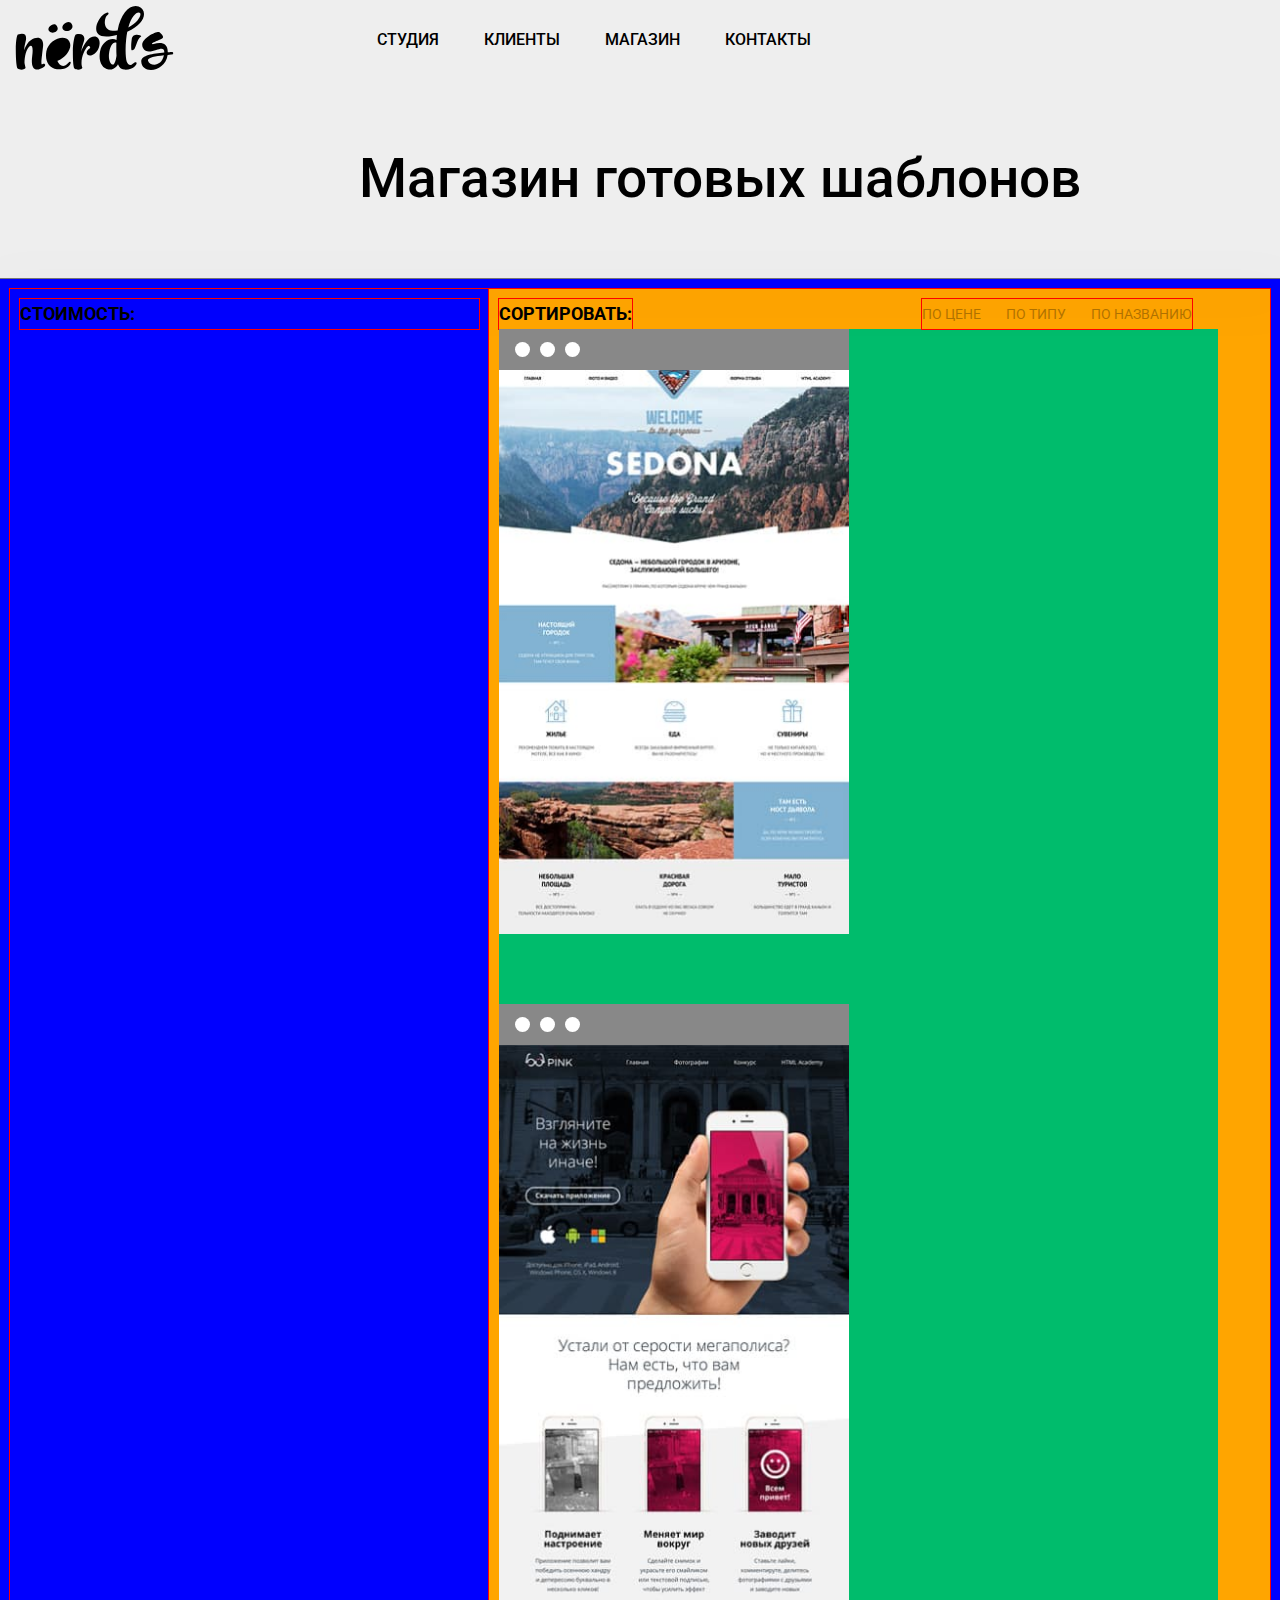
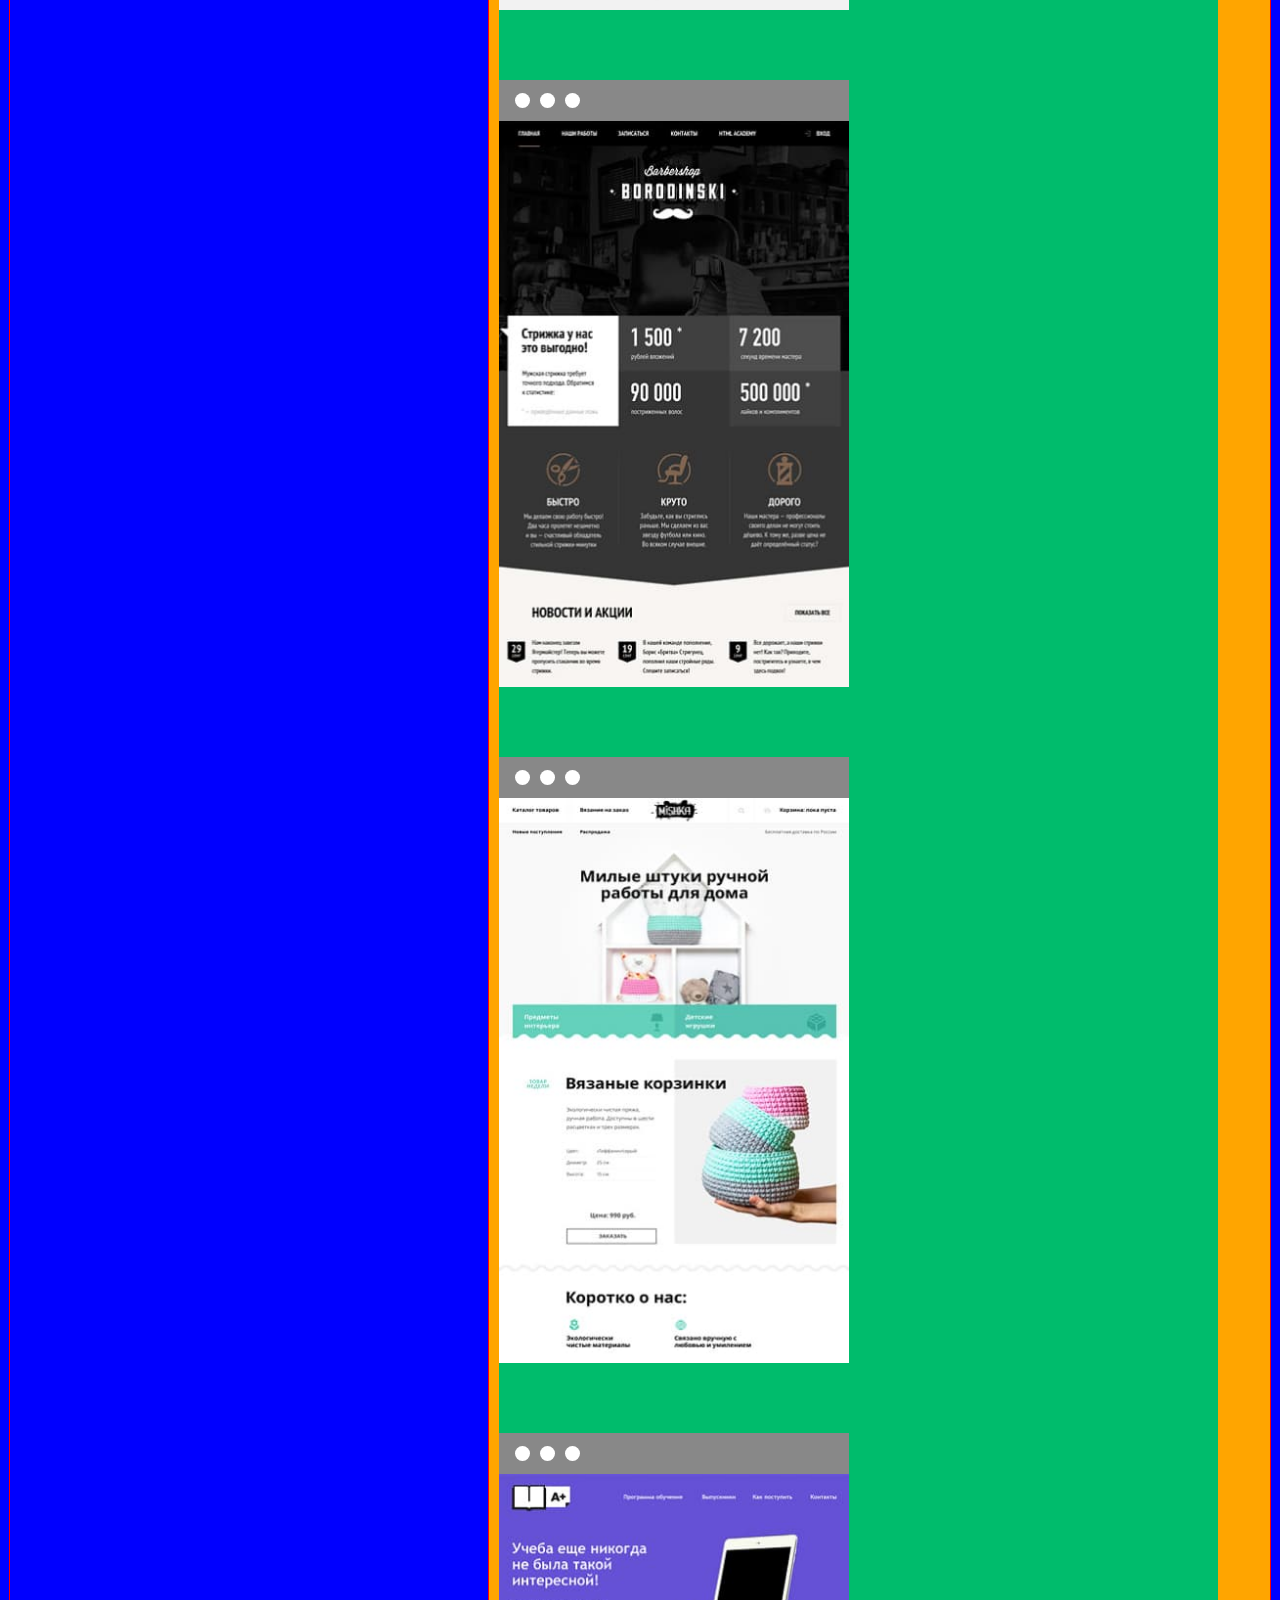
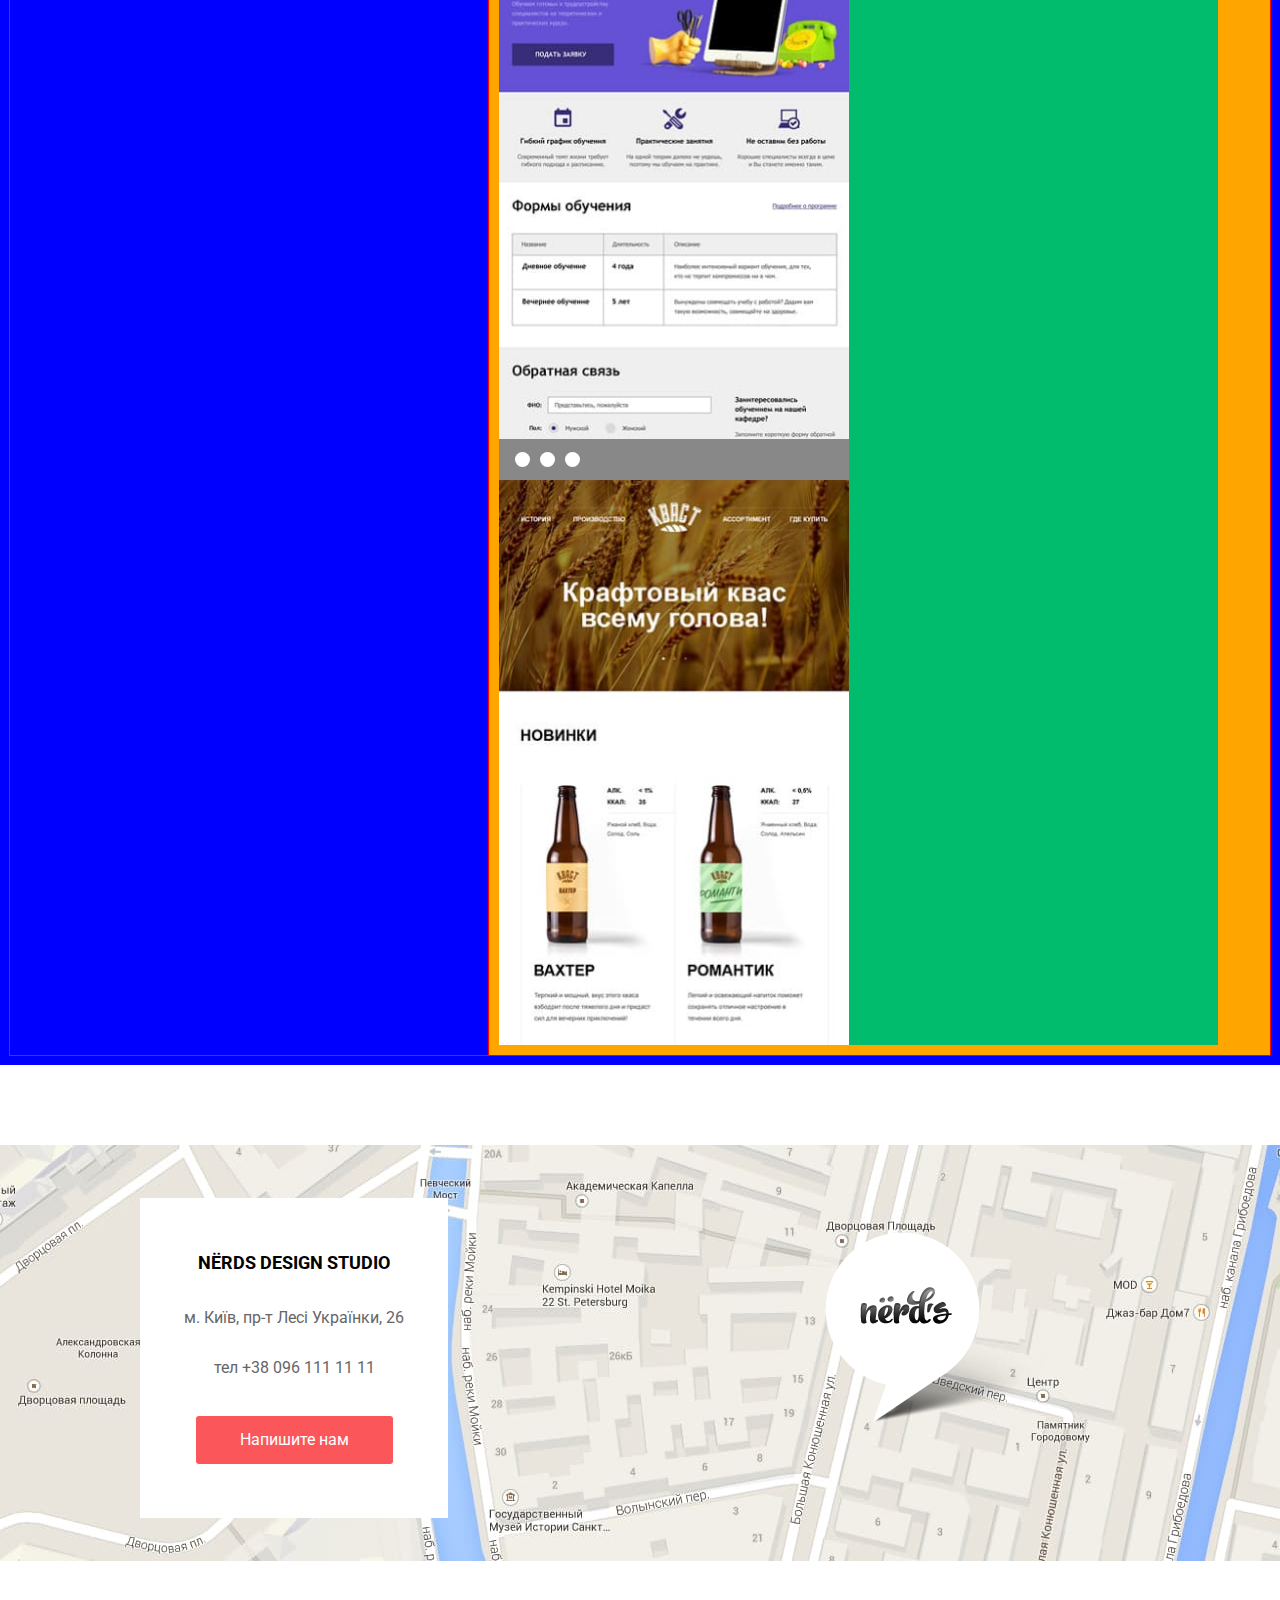
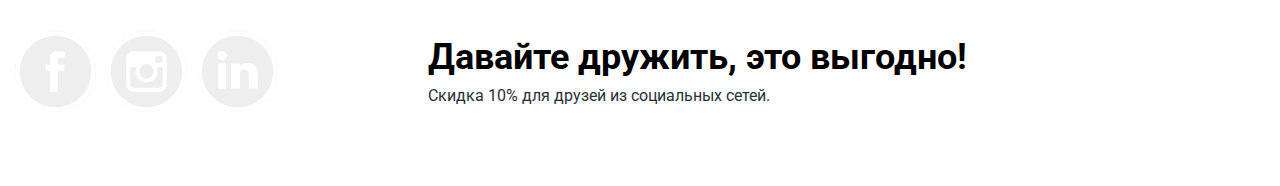
==== shop.html @ 2afaf38d "tem-cards" ====
<!DOCTYPE html>
<html lang="en">
  <head>
    <meta charset="UTF-8" />
    <meta http-equiv="X-UA-Compatible" content="IE=edge" />
    <meta name="viewport" content="width=device-width, initial-scale=1.0" />
    <link
      rel="stylesheet"
      href="https://cdnjs.cloudflare.com/ajax/libs/modern-normalize/0.6.0/modern-normalize.min.css
   "
    />
    <link rel="preconnect" href="https://fonts.googleapis.com" />
    <link rel="preconnect" href="https://fonts.gstatic.com" crossorigin />
    <link
      href="https://fonts.googleapis.com/css2?family=Roboto:wght@400;500;700&display=swap"
      rel="stylesheet"
    />
    <link rel="stylesheet" href="./style/style.css" />
    <title>shop</title>
  </head>
  <body>
    <!--header шапка shop -->

    <header class="header shop">
      <div class="container">
        <nav class="nav-menu">
          <a href="#" class="header-logo">
            <svg class="heder-logo__icon">
              <use href="../images/img-svg/spride.svg#icon-nerds-logo"></use>
            </svg>
          </a>
          <ul class="nav-list">
            <li class="nav-items">
              <a href="#" class="nav-link"> Студия </a>
            </li>
            <li class="nav-items">
              <a href="#" class="nav-link"> Клиенты </a>
            </li>
            <li class="nav-items">
              <a href="#" class="nav-link"> Магазин </a>
            </li>
            <li class="nav-items">
              <a href="#" class="nav-link"> Контакты </a>
            </li>
          </ul>
          <ul class="basket">
            <li class="basket-list">
              <a class="basket-link">
                <svg class="button-icon">
                  <use href="../images/img-svg/spride.svg#icon-basket"></use>
                </svg>
              </a>
            </li>
            <li class="basket-list">Корзина</li>
          </ul>
        </nav>
        <h2 class="shop-title">Магазин готовых шаблонов</h2>
      </div>
    </header>

    <!-- main shop -->

    <main class="main">
      <div class="container main">
        <aside class="aside">
            <p class="title-aside">Стоимость:</p>
            </aside>


        <section class="cards">
            <nav class="cards-nav">
          <p class="title-cards">Сортировать:</p>
          <ul class="cards-list">
            <li class="cards-item">По цене</li>
            <li class="cards-item">По типу</li>
            <li class="cards-item">По названию</li>
          </ul>
           </nav>

          <div>
            <ul class="img-cards">
            <li class="item-cards">
                <div class="img-hed">
                    <ul class="img-hed_list">
                       <li class="img-hed_item"></li>
                       <li class="img-hed_item"></li>
                       <li class="img-hed_item"></li>
                    </ul>
                </div>
                <img
                src="./images/img-cards-shop/img-sedona.jpg"
                 alt="carts"
                 width="350px"
                />
                <div class="cards-prise">
                  <h3 class="cards-title">Sedona</h3>
                  <p class="subtitle-cards">Информационный сайт для туристов</p>
                   <button type="button" class="cards-btn">9 900 ₽</button>
                </div>    
            </li>
             <li class="item-cards">
                 <div class="img-hed">
                    <ul class="img-hed_list">
                       <li class="img-hed_item"></li>
                       <li class="img-hed_item"></li>
                       <li class="img-hed_item"></li>
                    </ul>
                </div>
                <img
                src="./images/img-cards-shop/img-pink.jpg"
                 alt="carts"
                 width="350px"
                />
                <div class="cards-prise">
                  <h3 class="cards-title">Sedona</h3>
                  <p class="subtitle-cards">Информационный сайт для туристов</p>
                   <button type="button" class="cards-btn">9 900 ₽</button>
                </div>        
            </li>
             <li class="item-cards">
                 <div class="img-hed">
                    <ul class="img-hed_list">
                       <li class="img-hed_item"></li>
                       <li class="img-hed_item"></li>
                       <li class="img-hed_item"></li>
                    </ul>
                </div>
                <img
                src="./images/img-cards-shop/img-barbershop.jpg"
                 alt="carts"
                 width="350px"
                />
                 <div class="cards-prise">
                  <h3 class="cards-title">Sedona</h3>
                  <p class="subtitle-cards">Информационный сайт для туристов</p>
                   <button type="button" class="cards-btn">9 900 ₽</button>
                </div>      
            </li>
             <li class="item-cards">
                  <div class="img-hed">
                    <ul class="img-hed_list">
                       <li class="img-hed_item"></li>
                       <li class="img-hed_item"></li>
                       <li class="img-hed_item"></li>
                    </ul>
                </div>
                <img
                src="./images/img-cards-shop/img-mishka.jpg"
                 alt="carts"
                 width="350px"
                /> 
                 <div class="cards-prise">
                  <h3 class="cards-title">Sedona</h3>
                  <p class="subtitle-cards">Информационный сайт для туристов</p>
                   <button type="button" class="cards-btn">9 900 ₽</button>
                </div>     
            </li>
             <li class="item-cards">
                  <div class="img-hed">
                    <ul class="img-hed_list">
                       <li class="img-hed_item"></li>
                       <li class="img-hed_item"></li>
                       <li class="img-hed_item"></li>
                    </ul>
                </div>
                <img
                src="./images/img-cards-shop/img-aplus.jpg"
                 alt="carts"
                 width="350px"
                />  
                 <div class="cards-prise">
                  <h3 class="cards-title">Sedona</h3>
                  <p class="subtitle-cards">Информационный сайт для туристов</p>
                   <button type="button" class="cards-btn">9 900 ₽</button>
                </div>    
            </li>
             <li class="item-cards">
                  <div class="img-hed">
                    <ul class="img-hed_list">
                       <li class="img-hed_item"></li>
                       <li class="img-hed_item"></li>
                       <li class="img-hed_item"></li>
                    </ul>
                </div>
                <img
                src="./images/img-cards-shop/img-kvast.jpg"
                 alt="carts"
                 width="350px"
                /> 
                 <div class="cards-prise">
                  <h3 class="cards-title">Sedona</h3>
                  <p class="subtitle-cards">Информационный сайт для туристов</p>
                   <button type="button" class="cards-btn">9 900 ₽</button>
                </div>     
            </li>
          </ul>
          </div>


        </section>
      </div>
    </main>

       <!-- Футер підвал сайту-->

    <section class="footer">
      <div class="container-footer">
        <div class="footer-wrapper">
          <h3 class="footer-title">NЁRDS DESIGN STUDIO
          </h3>
           <ul>
               <li>
                  <a
                  href="https://goo.gl/maps/CPtrU1FHBa2aNyZL9"
                   target="_blank"
                   rel="noopener noreferrer nofollow"
                   class="footer-adres__link"
                   >м. Київ, пр-т Лесі Українки, 26</ a>
               </li>
               <li>
                    <a href="tel:+380961111111" class="footer-adres__link">  тел +38 096 111 11 11</a>
               </li>
                  <button class="footer-btn">Напишите нам</button> 
               </div>
                    <div class="location">
                         <img src="./images/img-cards/map-marker 1.png">
                    </div>
               </div>
    </section>

     <!-- Соціал медіа -->

     <section class="media">
       <div class="container">
           <ul class="media-list">
            <li class="media-items">
              <a>
                <svg class="media-logo">
                     <use href="../images/img-svg/spride.svg#icon-facebook-svgrepo-com">
                 </use>
                </svg>
              </a>
            </li>
             <li>
              <a>
                <svg class="media-logo">
                  <use href="../images/img-svg/spride.svg#icon-instagram-svgrepo-com">
                 </use>
                </svg>
              </a>
            </li>
             <li>
              <a>
                <svg class="media-logo">
                  <use href="../images/img-svg/spride.svg#icon-linkedin-svgrepo-com">
                 </use>
                </svg>
              </a>
            </li>
              <li class="footer-list">
                  <h3 class="media-title">
                   Давайте дружить, это выгодно!
                    </h3>
                   <p class="media-paragraf">
                   Скидка 10% для друзей из социальных сетей.
                  </p>
              </li>
           </ul>
        
       </div>
     </section>

  </body>
</html>
---- style/style.css ----
/* основний колір тексту #000000; */

/*другорядний колір тексту #283136; */

/* фкцент колір : #fb565a; */

/* герой фоновий колір: #eeeeee; */

/* другорядний колір тексту #283136; */

/* колір фону блок герой і футор  #2F303A; */

/* колір логотипу #000000 .. #2196F3; */

/* колір тексту білий #FFFFFF; */

:root {
  --primart-text-color: #000000;
  --subtitle-title-text-color: #283136;
  --bg-button-red: #fb565a;
  --bg-button-red-akcent: #e74246;
  --bg-button-red-clikc: #d7373b;
  --bg-button-gren: #00ca74;
  --bg-button-gren-akcent: #00bc6c;
  --bg-button-gren-clikc: #00aa62;
  --bg-button-yellow: #efc849;
  --bg-button-yellow-akcent: #eab534;
  --bg-button-yellow-clikc: #e5a722;
  --hero-bg-color: #eeeeee;
  --white-color: #ffffff;
  --main-background-color: #888888;
  --footer-text: #666666;
  --contener-color: #eeeee;
  --icon-color: #afb1b8;
  --items-shadow: #eeeeee;
  --animation-timing-function: cubic-bezier(0.4, 0, 0.2, 1);
}

p,
h1,
h2,
h3,
h4,
h5,
h6,
ul {
  margin: 0;
  padding-left: 0;
  padding-right: 0;
  list-style: none;
}

img {
  display: block;
  max-width: 100%;
  height: auto;
}

body {
  font-family: "Roboto";
  font-style: normal;
  font-weight: 400;
  /* padding-top: 80px; */
}

/* heder хедер секція */

.header {
  background-color: var(--hero-bg-color);
  /* position: fixed;
  width: 100%;
  top: 0;
  left: 0;
  z-index: 1; */
}

/* .shop {
  position: fixed;
  width: 100%;
  top: 0;
  left: 0;
  z-index: 1;
} */

.heder-logo__icon {
  width: 160px;
  height: 65px;
}

.heder-logo__icon:active {
  fill: var(--icon-color);
}

.header::after {
  content: "";
  margin-top: 0;
  display: block;
  height: 1px;
  width: 100%;
  background-color: var(--primart-text-color);
  opacity: 0.5;
  box-shadow: 0 15px 40px 0px rgba(0, 0, 0, 0.5);
  margin-left: auto;
  margin-right: auto;
}

.container {
  padding-right: 15px;
  padding-left: 15px;
  margin-left: auto;
  margin-right: auto;
  width: 1440px;
}

.nav-link {
  position: relative;
  font-weight: 500;
  font-size: 16px;
  line-height: 1.87;
  text-transform: uppercase;
  color: var(--primart-text-color);
  text-decoration: none;
  /* outline: 1px solid blue; */
  padding-top: 30px;
  padding-bottom: 30px;
  text-transform: uppercase;
  transition: color 250ms ease 0s;
  transition-timing-function: linear;
}

.nav-link:hover,
.nav-link:focus {
  color: var(--bg-button-red);
  /* transform: scale(1.5); */
}

.nav-link::after {
  content: "";
  position: absolute;
  display: block;
  background-color: var(--bg-button-red);
  height: 3px;
  width: 0%;
  left: 0;
  bottom: 0;
  width: 100%;
  transform: scaleX(0);
  transition: transform 250ms var(--animation-timing-function);
}

.nav-link:hover:after {
  transform: scaleX(1);
}

.nav-menu {
  /* outline: 1px solid red; */
  display: flex;
  background-color: var(--hero-bg-color);
  padding-top: 5px;
  padding-bottom: 5px;
}

.nav-list {
  display: flex;
  align-items: center;
  margin-left: 202px;
  gap: 45px;
}

.basket {
  display: flex;
  align-items: center;
  gap: 25px;
  margin-left: auto;
}

.button-icon {
  width: 50px;
  height: 30px;
}

.button-icon:active {
  fill: var(--icon-color);
}

.basket-list {
  font-weight: 500;
  font-size: 16px;
  line-height: 30px;
  align-items: center;
  text-align: right;
  text-transform: uppercase;
  cursor: pointer;
}

/* hero герой секція */

.hero {
  background-color: var(--hero-bg-color);
}

.hero-list {
  display: flex;
  align-items: center;
  justify-content: space-between;
}

.hero-title {
  /* outline: 1px solid blue; */
  font-weight: 500;
  font-size: 55px;
  line-height: 55px;
  align-items: center;
  width: 397px;
}

.hero-paragraf {
  /* outline: 1px solid blue; */
  font-size: 16px;
  line-height: 1.5;
  width: 400px;
  margin-top: 25px;
  color: var(--subtitle-title-text-color);
}

.hero-btn {
  font-weight: 500;
  font-size: 16px;
  line-height: 1.25;
  align-items: center;
  text-align: center;
  color: var(--white-color);
  background-color: var(--bg-button-red);
  padding: 17px 54px;
  border-radius: 3px;
  margin-top: 38px;
  border: none;
  cursor: pointer;
  transition: transform 250ms var(--animation-timing-function);
}

.hero-btn:hover,
.hero-btn:focus {
  transform: scale(1.1);
  box-shadow: rgba(217, 183, 192, 0.915) 0px 0px 8px 4px;
  background-color: var(--bg-button-red-akcent);
}

.hero-btn:active {
  background-color: var(--bg-button-red-clikc);
}

/*  Секція карточки Фотокарточки !! Галерея прикладів робіт фірми */

.advertising-list {
  display: flex;
  justify-content: space-between;
  margin-top: 80px;
}

.advertising-titel {
  font-weight: 700;
  font-size: 24px;
  line-height: 30px;
  display: flex;
  align-items: center;
  text-transform: uppercase;
  color: var(--primart-text-color);
  margin-top: 25px;
}

.advertising-paragraf {
  font-size: 16px;
  line-height: 1.5;
  color: var(--subtitle-title-text-color);
  margin-top: 16px;
  width: 260px;
}

.advertising-btn {
  font-weight: 500;
  font-size: 16px;
  line-height: 1.5;
  align-items: center;
  text-align: center;
  text-transform: uppercase;
  color: var(--white-color);
  padding: 17px 40px;
  border-radius: 3px;
  border: none;
  margin-top: 32px;
  cursor: pointer;
  transition: transform 250ms var(--animation-timing-function);
}

/* кнопка червона */

.sites {
  background-color: var(--bg-button-red);
}

.sites:hover,
.sites:focus {
  transform: scale(1.1);
  box-shadow: rgba(217, 183, 192, 0.915) 0px 0px 8px 4px;
  background-color: var(--bg-button-red-akcent);
}

.sites:active {
  background-color: var(--bg-button-red-clikc);
}

/* кнопка зелена */

.phone {
  background-color: var(--bg-button-gren);
}

.phone:hover,
.phone:focus {
  transform: scale(1.1);
  box-shadow: rgba(217, 183, 192, 0.915) 0px 0px 8px 4px;
  background-color: var(--bg-button-gren-akcent);
}

.phone:active {
  background-color: var(--bg-button-gren-clikc);
}

/* кнопка жовта */

.tv {
  background-color: var(--bg-button-yellow);
}

.tv:hover,
.tv:focus {
  transform: scale(1.1);
  box-shadow: rgba(217, 183, 192, 0.915) 0px 0px 8px 4px;
  background-color: var(--bg-button-yellow-akcent);
}

.tv:active {
  background-color: var(--bg-button-yellow-clikc);
}

.advertising::after {
  content: "";
  margin-top: 80px;
  display: block;
  height: 3px;
  width: 1415px;
  background-color: var(--hero-bg-color);
  margin-left: auto;
  margin-right: auto;
}

/*  Секція Краснодар Ботани */

.krasnodar-list {
  display: flex;
  justify-content: space-between;
  /* margin-top: 40px; */
}

.item-logo {
  margin-top: 40px;
}

.kranodar-title {
  font-weight: 500;
  font-size: 45px;
  line-height: 1;
  align-items: center;
  width: 651px;
  /* outline: 1px solid red; */
  margin-top: 71px;
  color: var(--primart-text-color);
}

.krasnodar-paragraf {
  font-size: 16px;
  line-height: 1.5;
  /* outline: 1px solid red; */
  width: 650px;
  color: var(--primart-text-color);
  margin-top: 32px;
}

.krasnodar-subtitle {
  font-weight: 700;
  font-size: 16px;
  line-height: 1.5;
  text-transform: uppercase;
  width: 306px;
  margin-top: 40px;
  color: var(--subtitle-title-text-color);
}

.wrapper-subtitle {
  display: inline-block;
  width: 650px;
  margin-top: 40px;
  padding-left: 32px;
  /* outline: 1px solid red; */
}

.wrapper-item {
  font-size: 16px;
  line-height: 1.5;
  color: var(--subtitle-title-text-color);
  position: relative;
}

.wrapper-item::before {
  content: "";
  position: absolute;
  background: var(--bg-button-red);
  width: 25px;
  height: 2px;
  margin-left: -32px;
  margin-top: 11px;
}

.nerds-statisik {
  font-weight: 700;
  font-size: 16px;
  line-height: 1.5;
  text-transform: uppercase;
  /* outline: 1px solid red; */
  color: var(--primart-text-color);
  margin-top: 37px;
}

.nerds-list {
  display: flex;
}

.nerds-item {
  font-weight: 700;
  font-size: 45px;
  line-height: 1.42;
  color: var(--primart-text-color);
  margin-top: 31px;
}

.mark {
  font-weight: 700;
  font-size: 26px;
  line-height: 40px;
  /* identical to box height, or 154% */

  color: #000000;
}

.nerds-paragraf {
  font-size: 16px;
  line-height: 1.12;
  /* or 112% */
  color: var(--subtitle-title-text-color);
  width: 120px;
  margin-top: 10px;
}

/*  Секція партнери фірми */

.krasnodar::after {
  content: "";
  margin-top: 80px;
  margin-bottom: 45px;
  display: block;
  height: 3px;
  width: 1415px;
  background-color: var(--hero-bg-color);
  margin-left: auto;
  margin-right: auto;
}

.partners-list {
  display: flex;
}

.partners::after {
  content: "";
  margin-top: 40px;
  display: block;
  height: 3px;
  width: 1415px;
  background-color: var(--hero-bg-color);
  margin-left: auto;
  margin-right: auto;
}

.partners-logo__icon {
  margin-top: 0;
  width: 300px;
  padding-right: 45px;
  margin-left: 45px;
  /* border-right: 5px solid; */
  color: var(--hero-bg-color);
  fill: var(--hero-bg-color);
  transition: 250ms var(--animation-timing-function);
}

.partners-logo__icon:hover,
.partners-logo__icon:focus {
  fill: var(--subtitle-title-text-color);
  /* transform: scale(1.5); */
}

.partners-list__items {
  border-right: 5px solid;
  color: var(--hero-bg-color);
}

.partners-list__items:nth-last-child(-n + 1) {
  border: none;
}

.partners-logo {
  width: 200px;
  height: 68px;
}

/* підвал фірми */

.footer {
  margin-top: 80px;
}

.container-footer {
  height: 416px;
  max-width: 1440px;
  /* outline: 1px solid black; */
  margin-top: 80px;
  margin: 0 auto;

  background-image: url(../images/img-cards/map.jpg);

  background-size: no-repeat;

  background-position: center;

  background-size: cover;
  position: relative;
}

.footer-wrapper {
  display: block;
  width: 308px;
  height: 320px;
  background-color: var(--white-color);
  position: absolute;
  top: 53px;
  left: 140px;
}

.footer-title {
  text-align: center;
  margin-top: 50px;
  font-weight: 700;
  font-size: 18px;
  line-height: 1.66;
  color: var(--primart-text-color);
  text-transform: uppercase;
}

.footer-adres__link {
  display: block;
  text-align: center;
  font-size: 16px;
  line-height: 1.25;
  text-decoration: none;
  margin-top: 30px;
  color: var(--footer-text);
}

.footer-btn {
  display: block;
  padding: 15px 44px;
  margin: 0 auto;
  margin-top: 38px;
  cursor: pointer;
  background-color: var(--bg-button-red);
  color: var(--white-color);
  border: none;
  border-radius: 3px;
  transition: transform 250ms var(--animation-timing-function);
}

.footer-btn:hover,
.footer-btn:focus {
  transform: scale(1.1);
  box-shadow: rgba(217, 183, 192, 0.915) 0px 0px 8px 4px;
  background-color: var(--bg-button-red-akcent);
}

.footer-btn:active {
  background-color: var(--bg-button-red-clikc);
}

.location {
  display: block;
  position: absolute;
  top: 87px;
  left: 825px;
}

/* підвал фірми медіа посилання */

.media-list {
  display: flex;
  gap: 10px;
  margin: 70px 0;
  align-items: center;
}

.media-logo {
  width: 81px;
  height: 81px;
  fill: var(--white-color);
  background-color: var(--hero-bg-color);
  border-radius: 50%;
  cursor: pointer;
  transition: 250ms var(--animation-timing-function);
}

.media-logo:hover,
.media-logo:focus {
  background-color: var(--bg-button-red);
  box-shadow: inset 0px 3px 0px rgba(0, 1, 1, 0.1);
}

.media-logo:active {
  background-color: var(--bg-button-red-clikc);
}

.media-title {
  font-weight: 700;
  font-size: 36px;
  line-height: 1;
  color: var(--primart-text-color);
  display: flex;
  align-items: center;
}

.media-paragraf {
  font-size: 16px;
  line-height: 1.37;
  display: flex;
  align-items: center;
  color: var(--subtitle-title-text-color);
  margin-top: 10px;
}

.media-items {
  gap: 10px;
}

.footer-list {
  padding-left: 140px;
}

/* shop друга сторінка */

.shop-title {
  font-weight: 500;
  font-size: 55px;
  line-height: 1;
  text-align: center;
  margin: 72px 0;
}

.main {
  display: flex;
  justify-content: flex-start;
  background-color: blue;
  /* height: 2217px; */
  padding: 5px;
}

.aside {
  padding: 10px;
  outline: 1px solid red;
  width: 38%;
}

.title-aside {
  font-weight: 700;
  font-size: 18px;
  line-height: 1.66;
  text-transform: uppercase;
  outline: 1px solid red;
  color: var(--primart-text-color);
}

.cards {
  padding: 10px;
  outline: 1px solid red;
  background-color: orange;
  width: 62%;
}

.cards-nav {
  display: flex;
}

.title-cards {
  font-weight: 700;
  font-size: 18px;
  line-height: 1.66;
  text-transform: uppercase;
  outline: 1px solid red;
  margin-right: 290px;
  color: var(--primart-text-color);
}

.cards-item {
  cursor: pointer;
  font-size: 14px;
  line-height: 18px;
  text-transform: uppercase;
  display: flex;
  align-items: center;
  opacity: 0.3;
  color: var(--primart-text-color);
}

.cards-item:active {
  color: var(--primart-text-color);
}

.cards-list {
  display: flex;
  outline: 1px solid red;
  gap: 25px;
}

.img-cards {
  display: flex;
  flex-wrap: wrap;
  margin-right: 42px;
  background-color: #00bc6c;
}

.item-cards:nth-last-child(-n + 2) {
  margin-bottom: 0;
}

/* ховер на карточках */

.img-hed {
  width: 100%;
  background-color: var(--main-background-color);
  opacity: 1;
  transition: 800ms var(--animation-timing-function);
}

.img-hed_list {
  display: flex;
  margin-left: 16px;
  gap: 10px;
  padding-top: 13px;
  padding-bottom: 13px;
}

.img-hed_item {
  width: 15px;
  height: 15px;
  border-radius: 50%;
  background-color: var(--white-color);
}

.item-cards {
  margin-right: 42px;
  margin-bottom: 70px;
  position: relative;
  cursor: pointer;
}

.item-cards::before {
  display: inline-block;
  content: " ";
  width: 100%;
  height: 40%;
  bottom: 0;
  right: 0;
  background-color: rgba(224, 135, 135, 0.5);
  position: absolute;
  opacity: 0;
  transition: 800ms opacity linear;
}

.item-cards:hover::before {
  opacity: 1;
}

.item-cards:hover .cards-prise {
  opacity: 1;
}

.item-cards:hover .img-hed {
  background-color: var(--subtitle-title-text-color);
}

.item-cards:nth-child(2n) {
  margin-right: 0;
}

.cards-prise {
  width: 350px;
  /* background-color: var(--hero-bg-color); */
  padding-top: 26px;
  padding-bottom: 44px;
  /* outline: 5px solid red; */
  position: absolute;
  bottom: 0;
  right: 0;
  cursor: pointer;

  opacity: 0;
  transition: 400ms opacity linear;
}

.cards-title {
  font-weight: 700;
  font-size: 18px;
  line-height: 1.6;
  display: block;
  width: 71px;
  margin: 0 auto;
  text-transform: uppercase;
  color: var(--primart-text-color);
}

.subtitle-cards {
  font-weight: 400;
  font-size: 16px;
  line-height: 1.12;
  display: block;
  width: 255px;
  text-align: center;
  margin: 0 auto;
  color: var(--primart-text-color);
  margin-top: 12px;
}

.cards-btn {
  display: block;
  margin: 0 auto;
  margin-top: 32px;
  padding: 17px 72px 15px 72px;
  border-radius: 3px;
  color: var(--white-color);
  background-color: var(--bg-button-red);
  border: none;
  cursor: pointer;
  transition: transform 250ms var(--animation-timing-function);
}

.cards-btn:hover,
.cards-btn:focus {
  transform: scale(1.1);
  box-shadow: rgba(217, 183, 192, 0.915) 0px 0px 8px 4px;
  background-color: var(--bg-button-red-akcent);
}

.cards-btn:active {
  background-color: var(--bg-button-red-clikc);
}
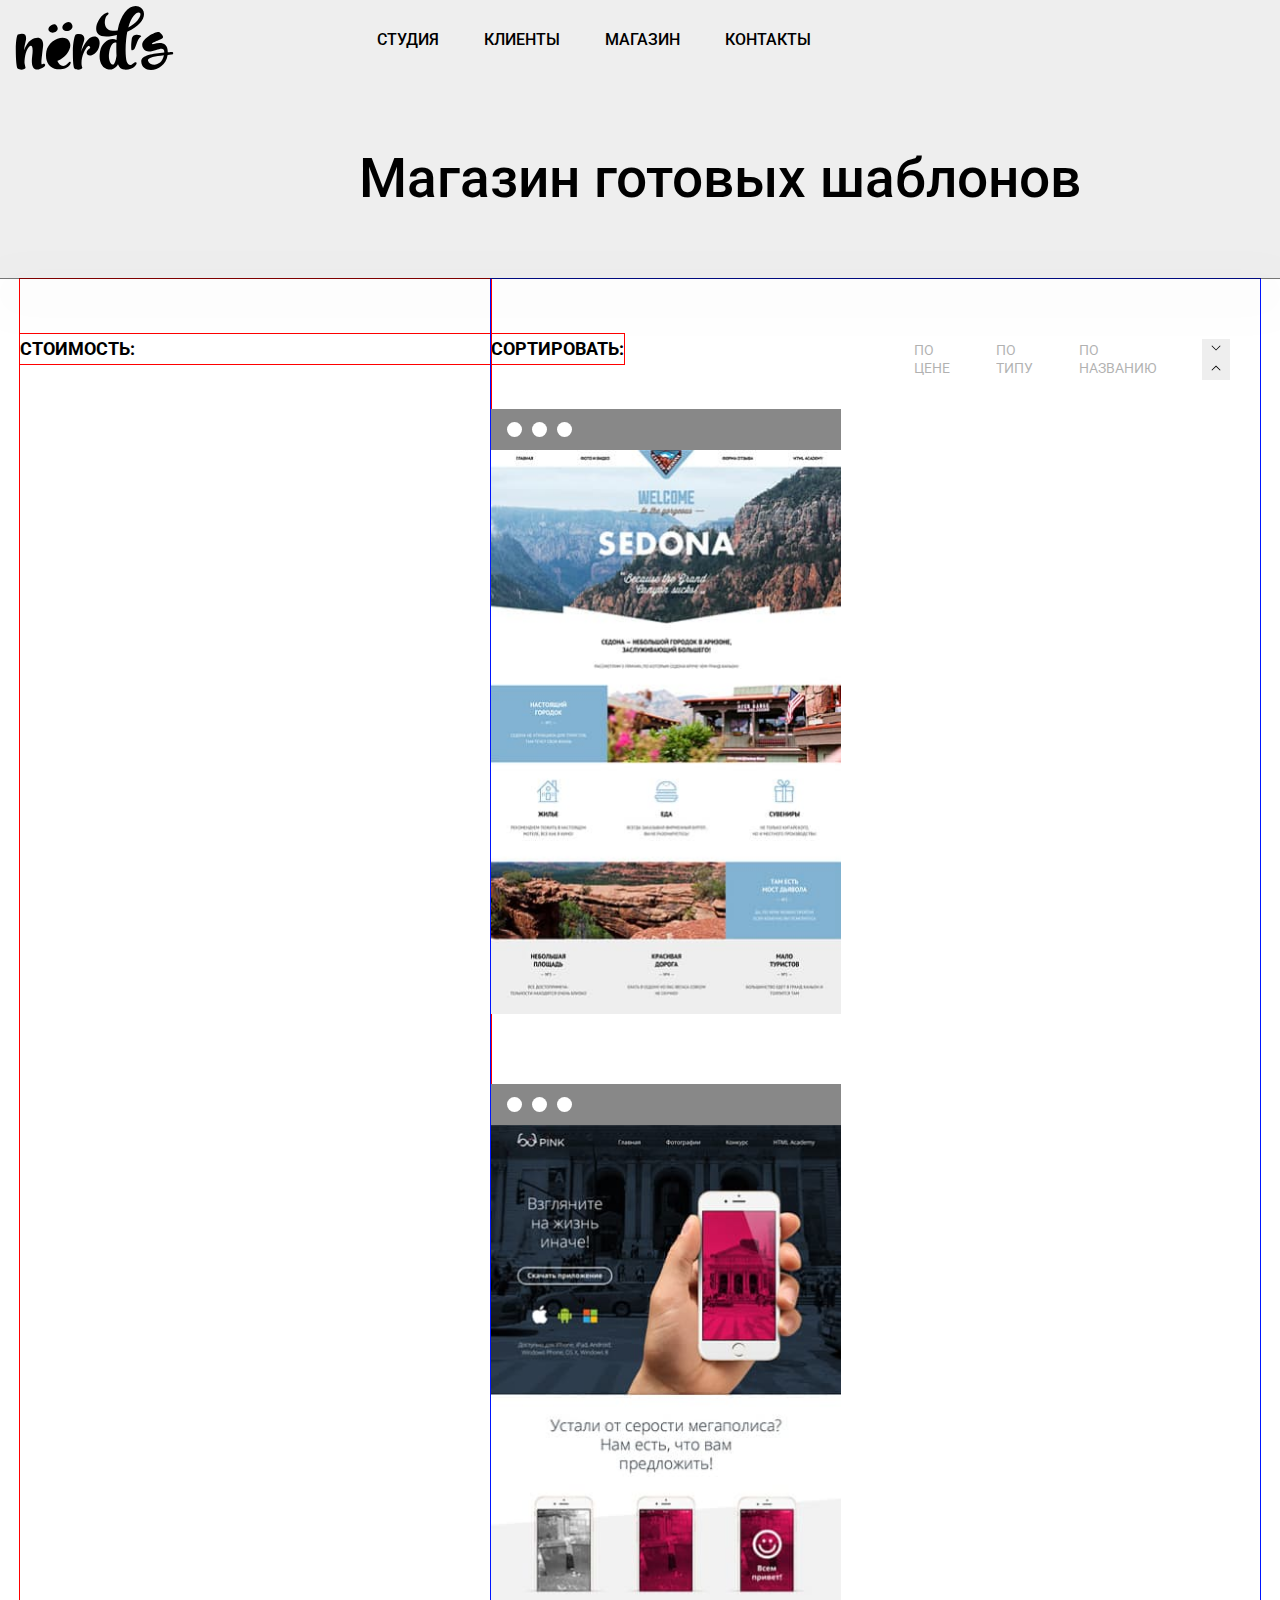
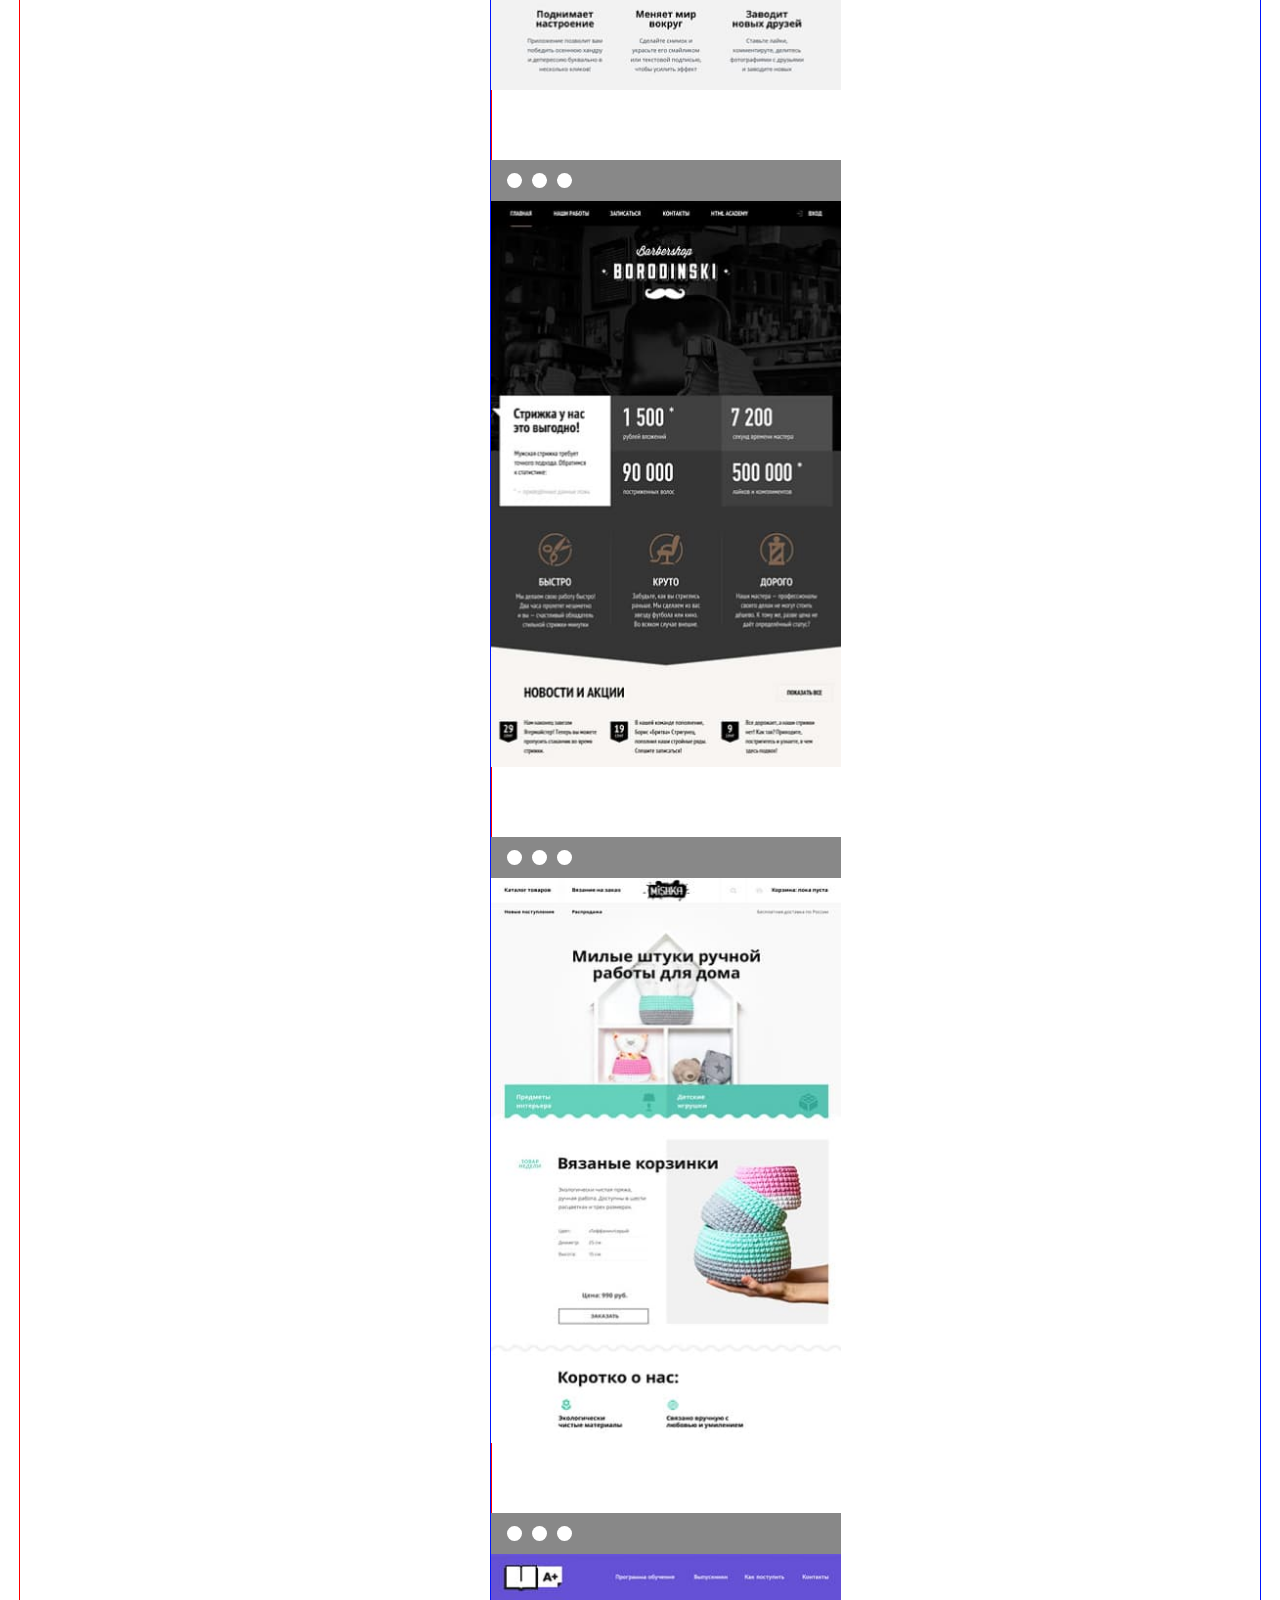
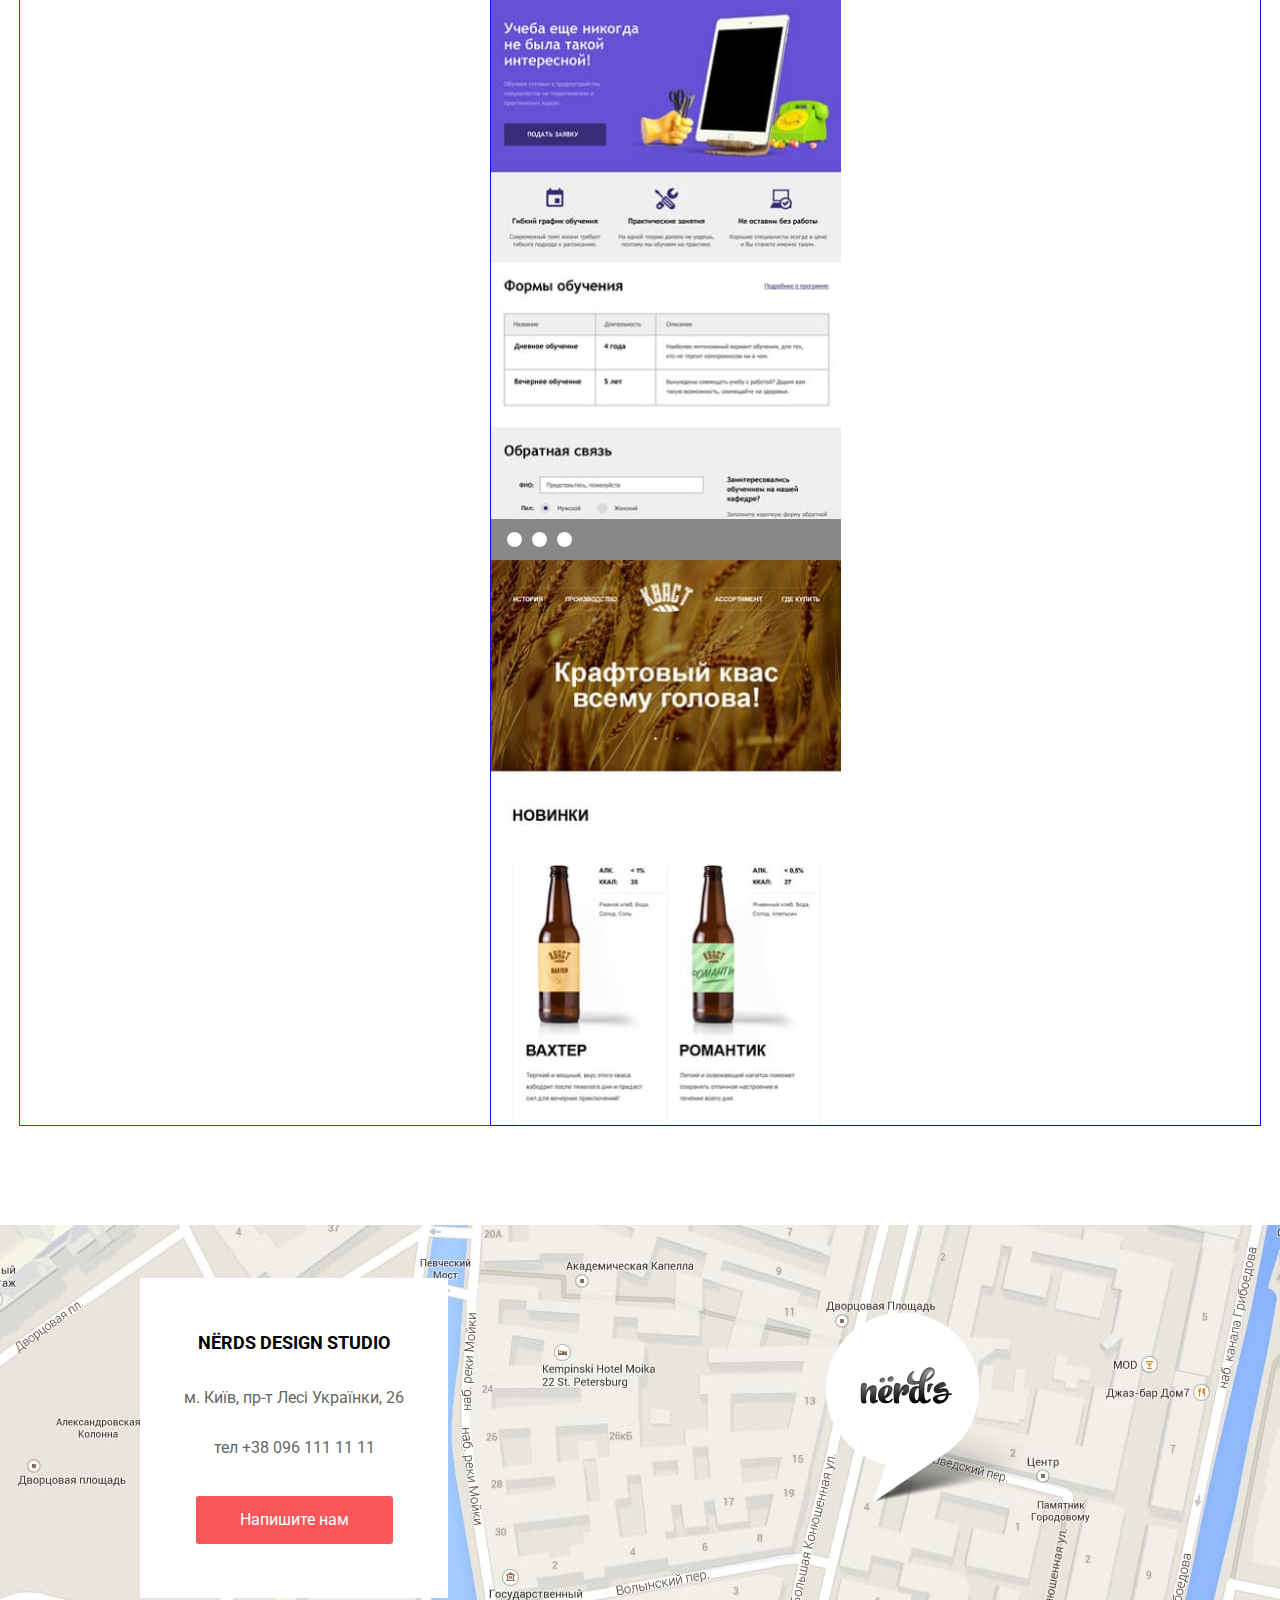
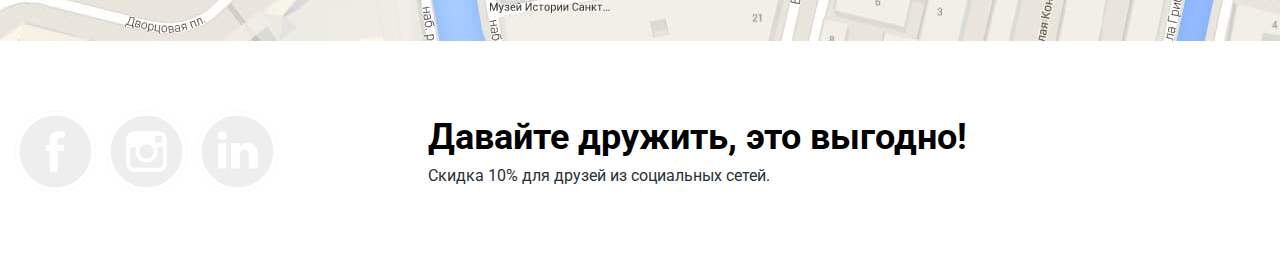
==== commit 69d1bf3a: "made svg buttons" ====
--- a/shop.html
+++ b/shop.html
@@ -74,7 +74,22 @@
             <li class="cards-item">По цене</li>
             <li class="cards-item">По типу</li>
             <li class="cards-item">По названию</li>
-          </ul>
+            <li>
+               <button type="button" class="cards-btn_nav">
+            <svg class="arrow-icon">
+                  <use href="../images/img-svg/spride.svg#down-arrow">
+                 </use>
+                </svg>
+          </button>
+          <button type="button" class="cards-btn_nav">
+            <svg class="arrow-icon" >
+                  <use href="../images/img-svg/spride.svg#up-arrow">
+                 </use>
+                </svg>
+          </button>
+            </li>
+          </ul>
+         
            </nav>
 
           <div>
--- a/style/style.css
+++ b/style/style.css
@@ -674,13 +674,14 @@
 .main {
   display: flex;
   justify-content: flex-start;
-  background-color: blue;
+  /* background-color: blue; */
   /* height: 2217px; */
-  padding: 5px;
+  padding: 10px;
+  padding-top: 0;
 }
 
 .aside {
-  padding: 10px;
+  padding: 0px;
   outline: 1px solid red;
   width: 38%;
 }
@@ -690,19 +691,21 @@
   font-size: 18px;
   line-height: 1.66;
   text-transform: uppercase;
+  margin-top: 55px;
   outline: 1px solid red;
   color: var(--primart-text-color);
 }
 
 .cards {
-  padding: 10px;
-  outline: 1px solid red;
-  background-color: orange;
+  margin: 0;
+  outline: 1px solid rgb(0, 21, 255);
+  /* background-color: orange; */
   width: 62%;
 }
 
 .cards-nav {
   display: flex;
+  align-items: baseline;
 }
 
 .title-cards {
@@ -711,7 +714,9 @@
   line-height: 1.66;
   text-transform: uppercase;
   outline: 1px solid red;
+  margin-top: 55px;
   margin-right: 290px;
+  margin-bottom: 45px;
   color: var(--primart-text-color);
 }
 
@@ -724,6 +729,11 @@
   align-items: center;
   opacity: 0.3;
   color: var(--primart-text-color);
+  transition: 250ms var(--animation-timing-function);
+}
+
+.cards-item:hover {
+  opacity: 1;
 }
 
 .cards-item:active {
@@ -732,15 +742,34 @@
 
 .cards-list {
   display: flex;
-  outline: 1px solid red;
+  /* outline: 1px solid red; */
   gap: 25px;
+  margin-top: 55px;
+}
+
+.arrow-icon {
+  width: 16px;
+  height: 12px;
+  fill: #000000;
+}
+
+.cards-btn_nav {
+  cursor: pointer;
+  outline: none;
+  border: 0;
+  background-color: var(--hero-bg-color);
+  transition: 250ms var(--animation-timing-function);
+}
+
+.cards-btn_nav:active {
+  background-color: rgba(217, 183, 192, 0.915);
 }
 
 .img-cards {
   display: flex;
   flex-wrap: wrap;
   margin-right: 42px;
-  background-color: #00bc6c;
+  /* background-color: #00bc6c; */
 }
 
 .item-cards:nth-last-child(-n + 2) {
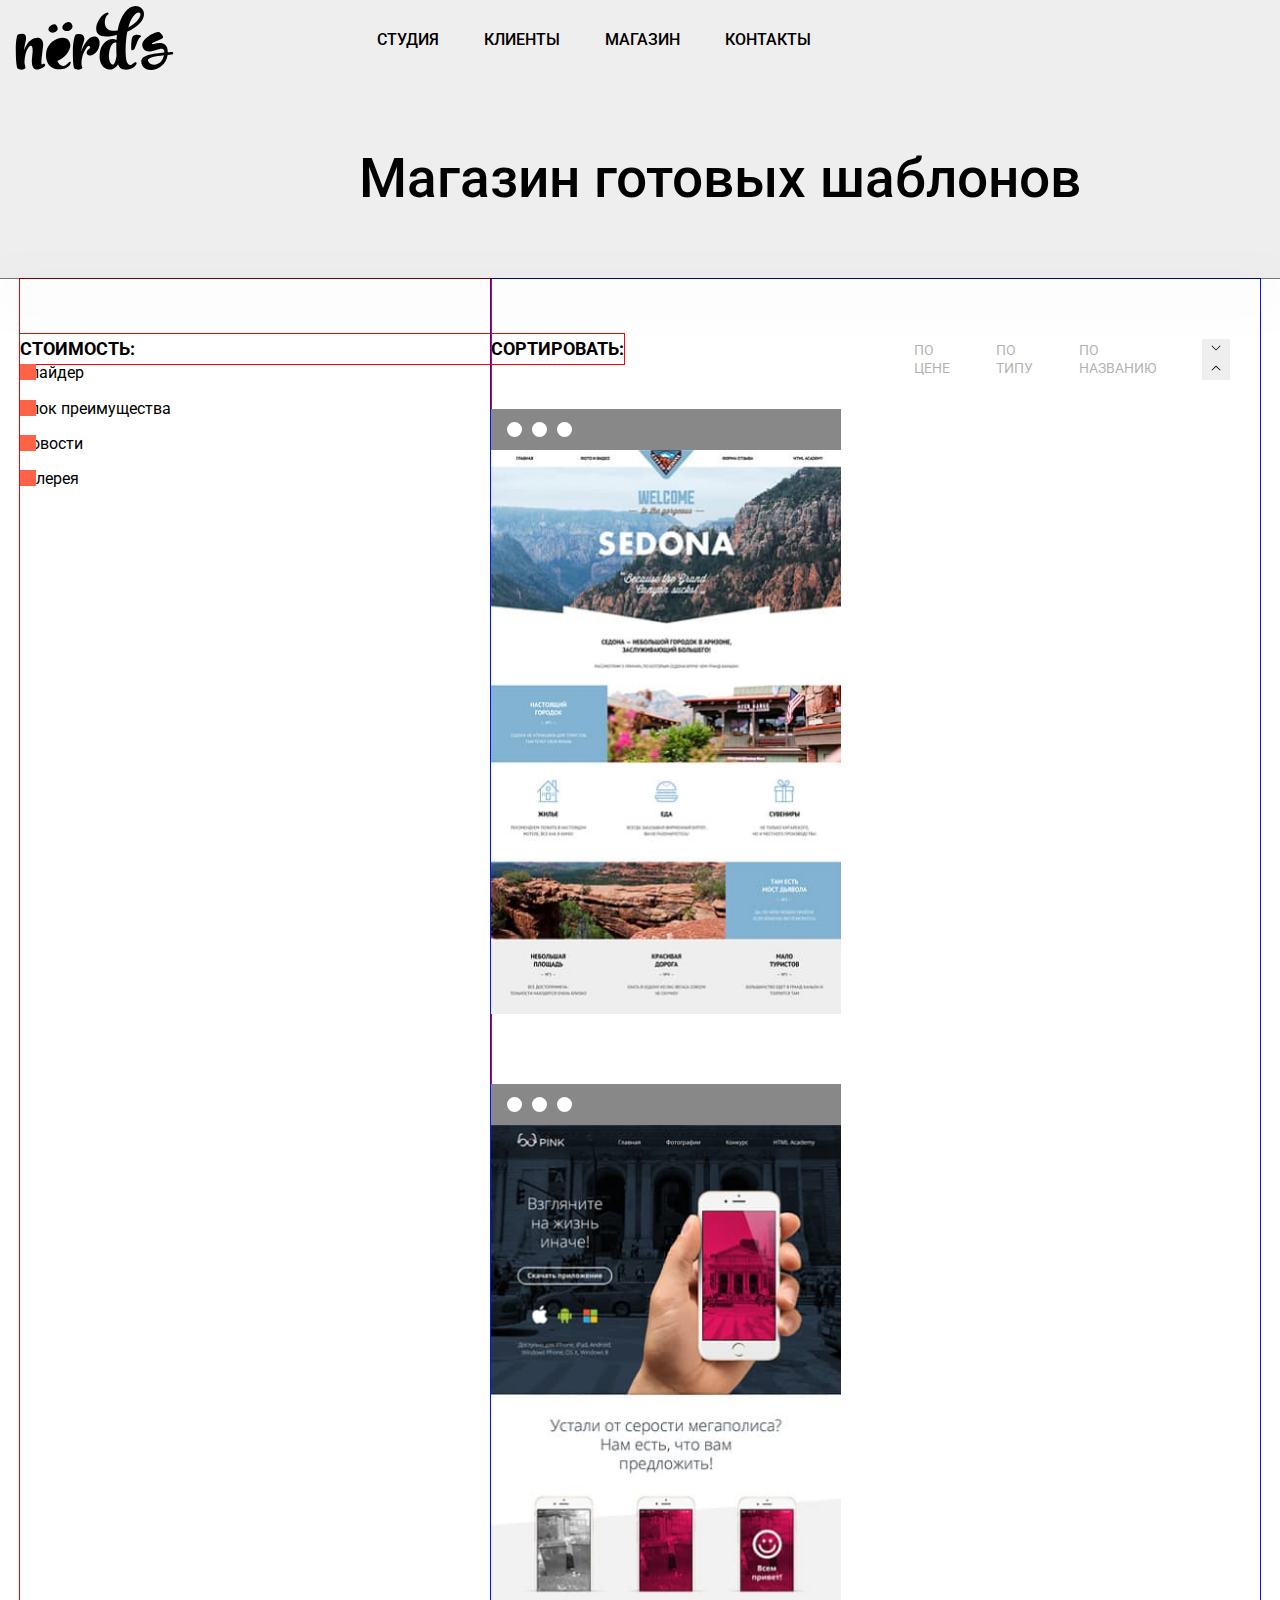
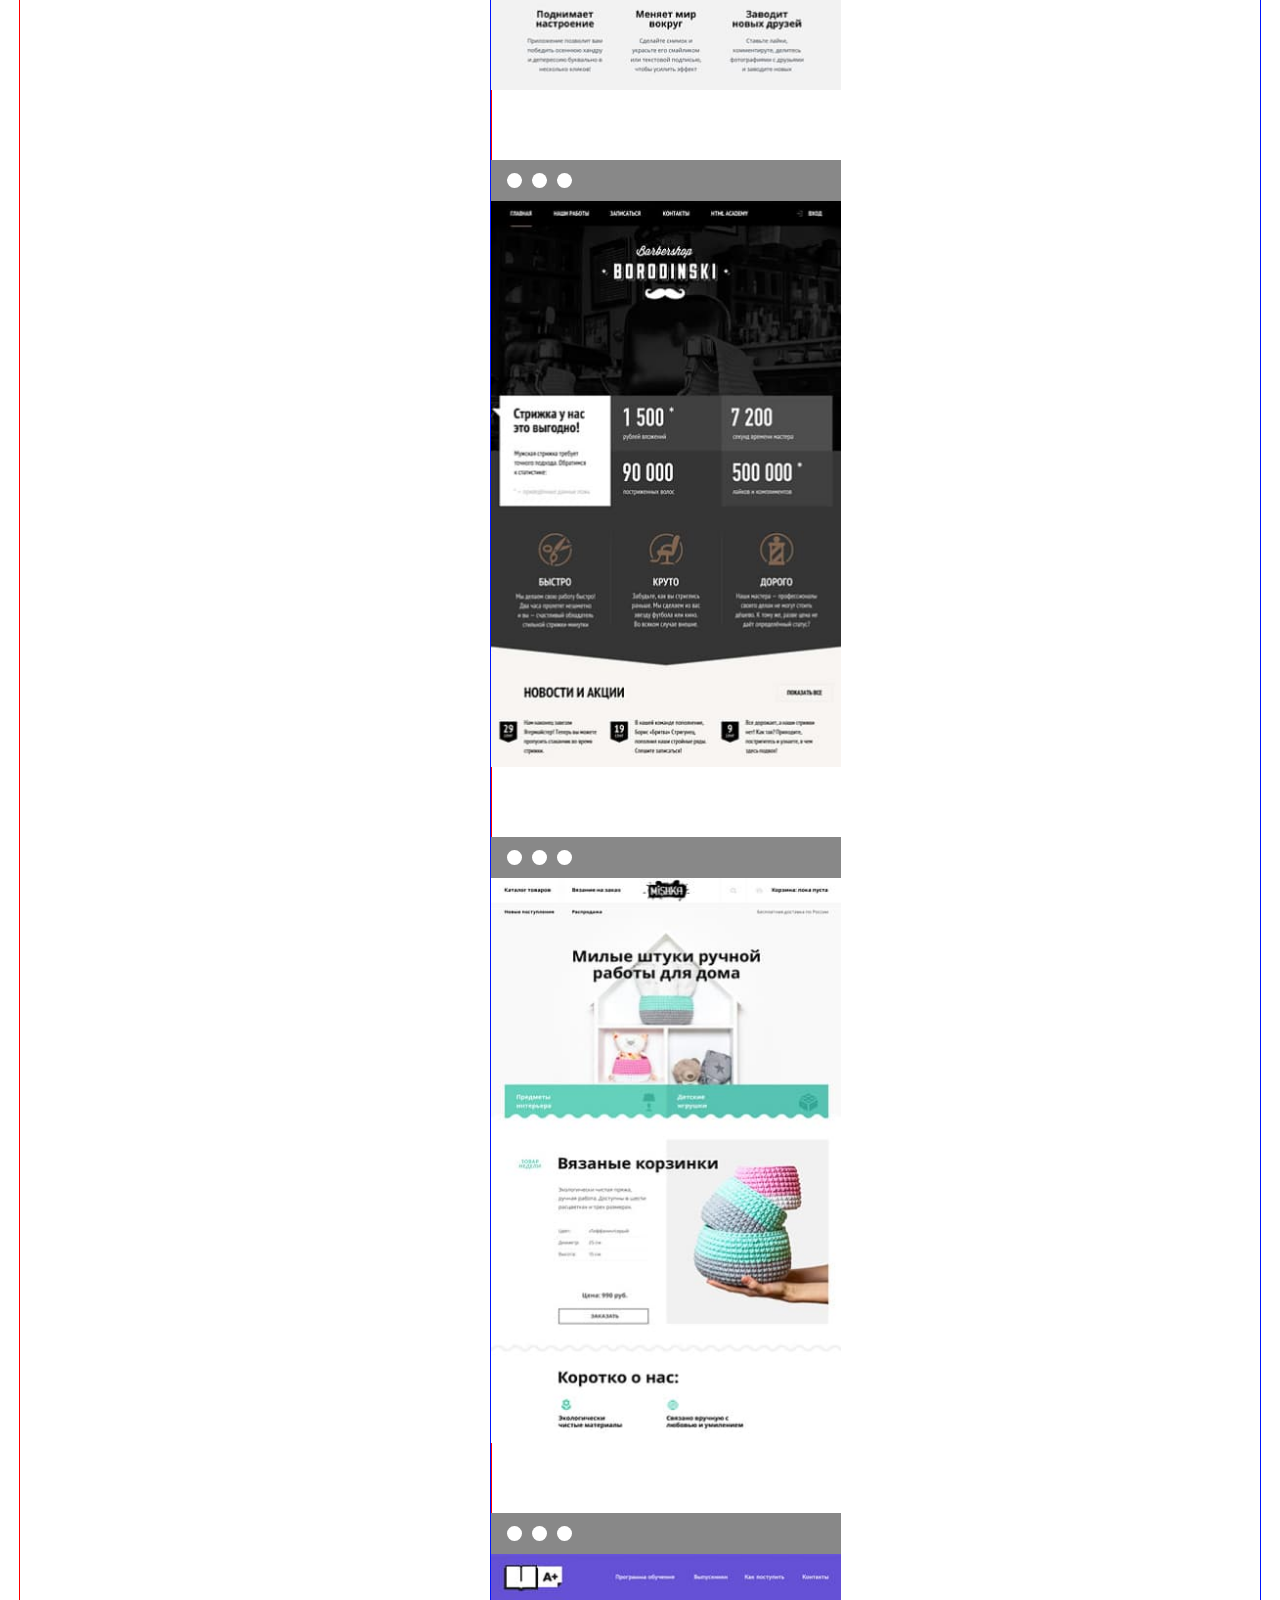
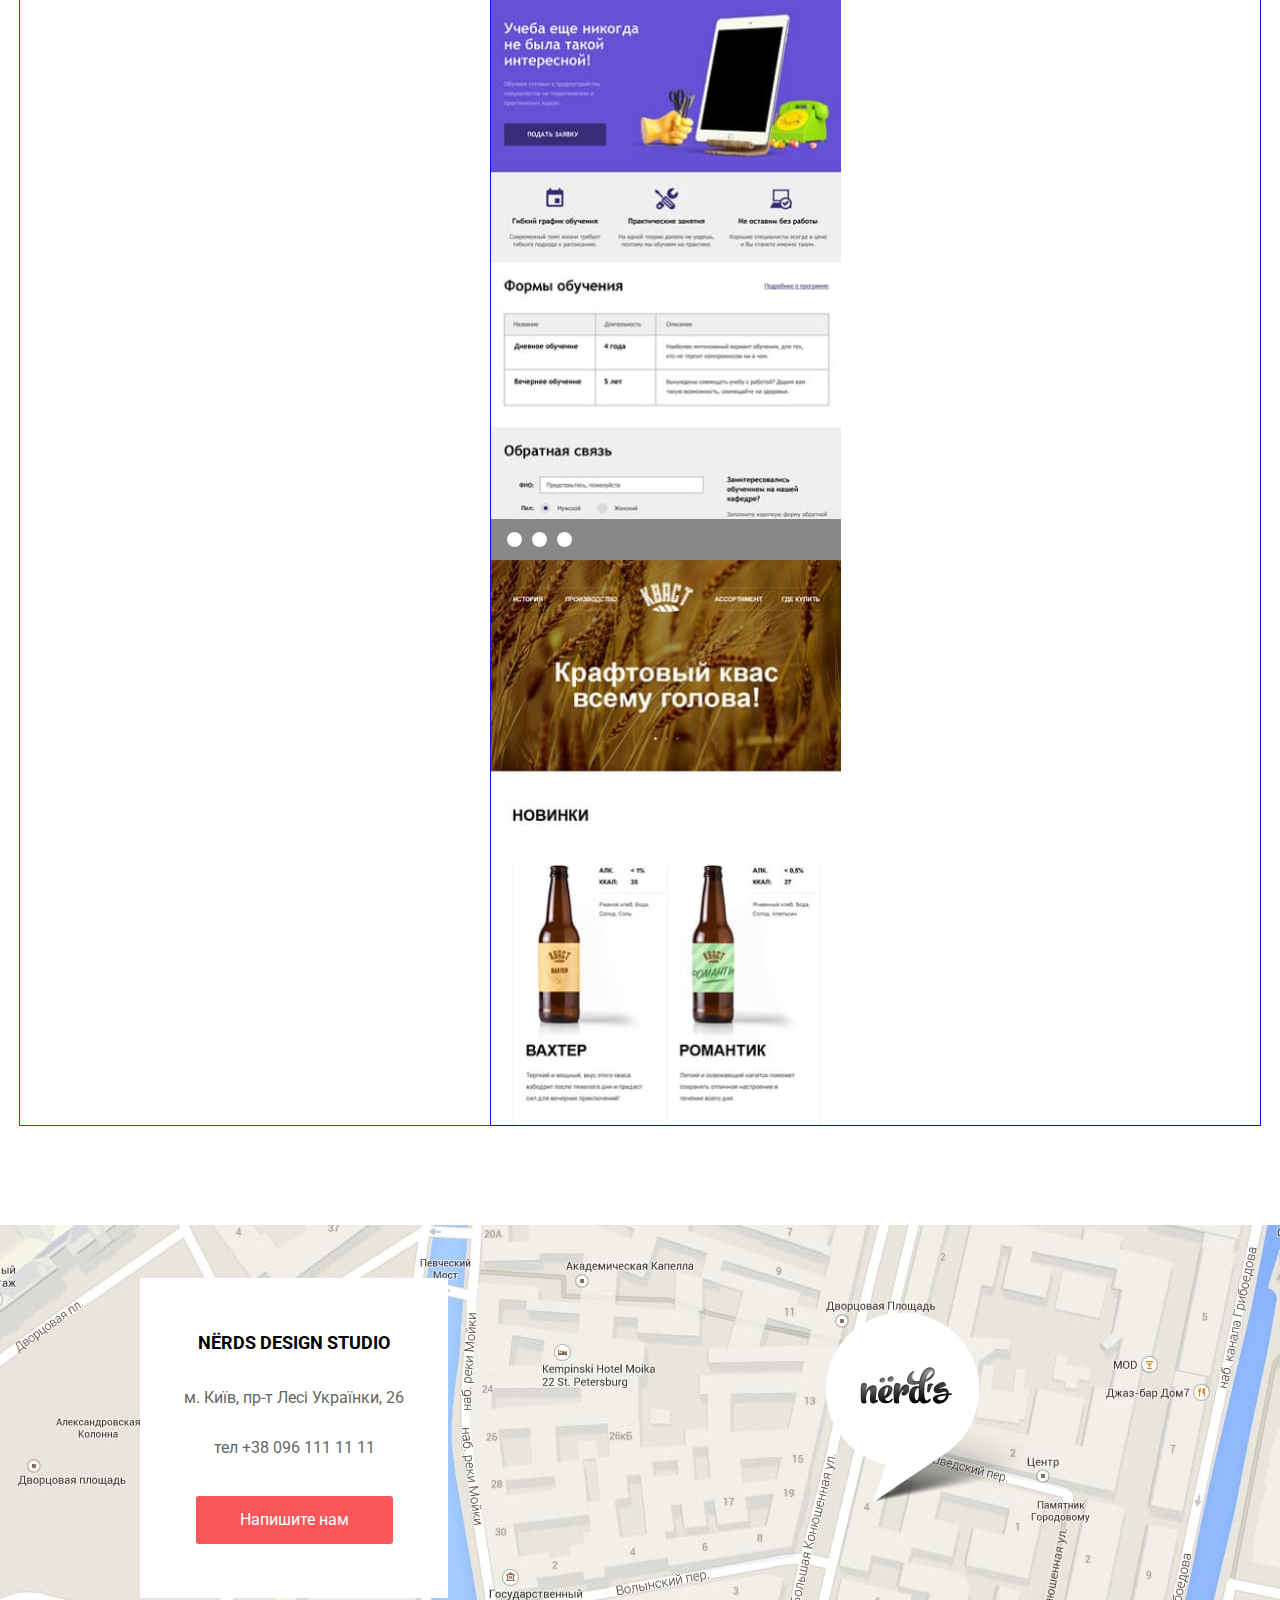
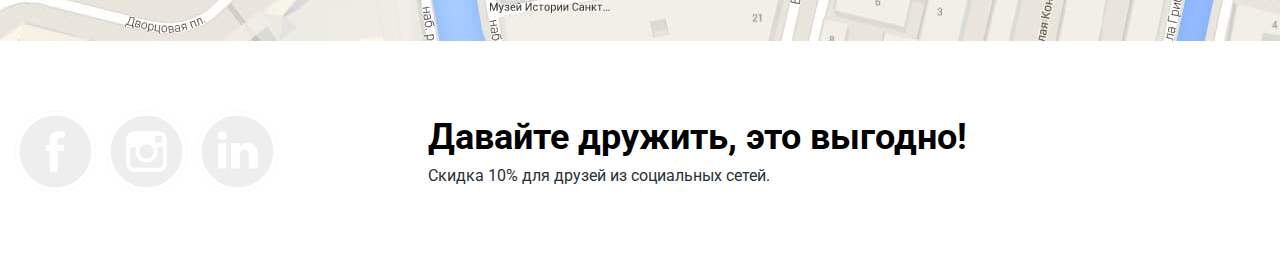
==== commit e4109105: "++" ====
--- a/shop.html
+++ b/shop.html
@@ -19,6 +19,7 @@
     <title>shop</title>
   </head>
   <body>
+
     <!--header шапка shop -->
 
     <header class="header shop">
@@ -64,7 +65,42 @@
       <div class="container main">
         <aside class="aside">
             <p class="title-aside">Стоимость:</p>
+            <ul>
+              <li>
+                <div >
+                  <label class="check option">
+                    <input class="checkbox__input" 
+                    type="checkbox">
+                    <span class="check_box"></span>
+                    Слайдер
+                  </label>
+                  <label class="check option">
+                    <input class="checkbox__input" 
+                    type="checkbox" checked>
+                    <span class="check_box"></span>
+                    Блок преимущества
+                  </label>
+                  <label class="check option">
+                    <input class="checkbox__input" 
+                    type="checkbox" disabled>
+                    <span class="check_box"></span>
+                    Новости
+                  </label>
+                  <label class="check option">
+                    <input class="checkbox__input" 
+                    type="checkbox" checked disabled>
+                    <span class="check_box"></span>
+                    Галерея
+                  </label>
+                </div>
+              </li>
+            </ul>
             </aside>
+
+
+            <!-- <input class="checkbox_input" type="checkbox" id="checkbox_1">
+                <label for="checkbox_1"
+                class="checkbox_label">Слайдер</label> -->
 
 
         <section class="cards">
--- a/style/style.css
+++ b/style/style.css
@@ -838,7 +838,6 @@
 
 .cards-prise {
   width: 350px;
-  /* background-color: var(--hero-bg-color); */
   padding-top: 26px;
   padding-bottom: 44px;
   /* outline: 5px solid red; */
@@ -897,3 +896,27 @@
 .cards-btn:active {
   background-color: var(--bg-button-red-clikc);
 }
+
+/* чекбокси лейбли і радіо */
+
+.option {
+  display: block;
+  margin-bottom: 17px;
+}
+
+.check {
+  /* margin-left: 20px; */
+}
+
+.checkbox__input {
+  position: absolute;
+  -webkit-appearance: none;
+  appearance: none;
+}
+
+.check_box {
+  position: absolute;
+  width: 1em;
+  height: 1em;
+  background-color: tomato;
+}
